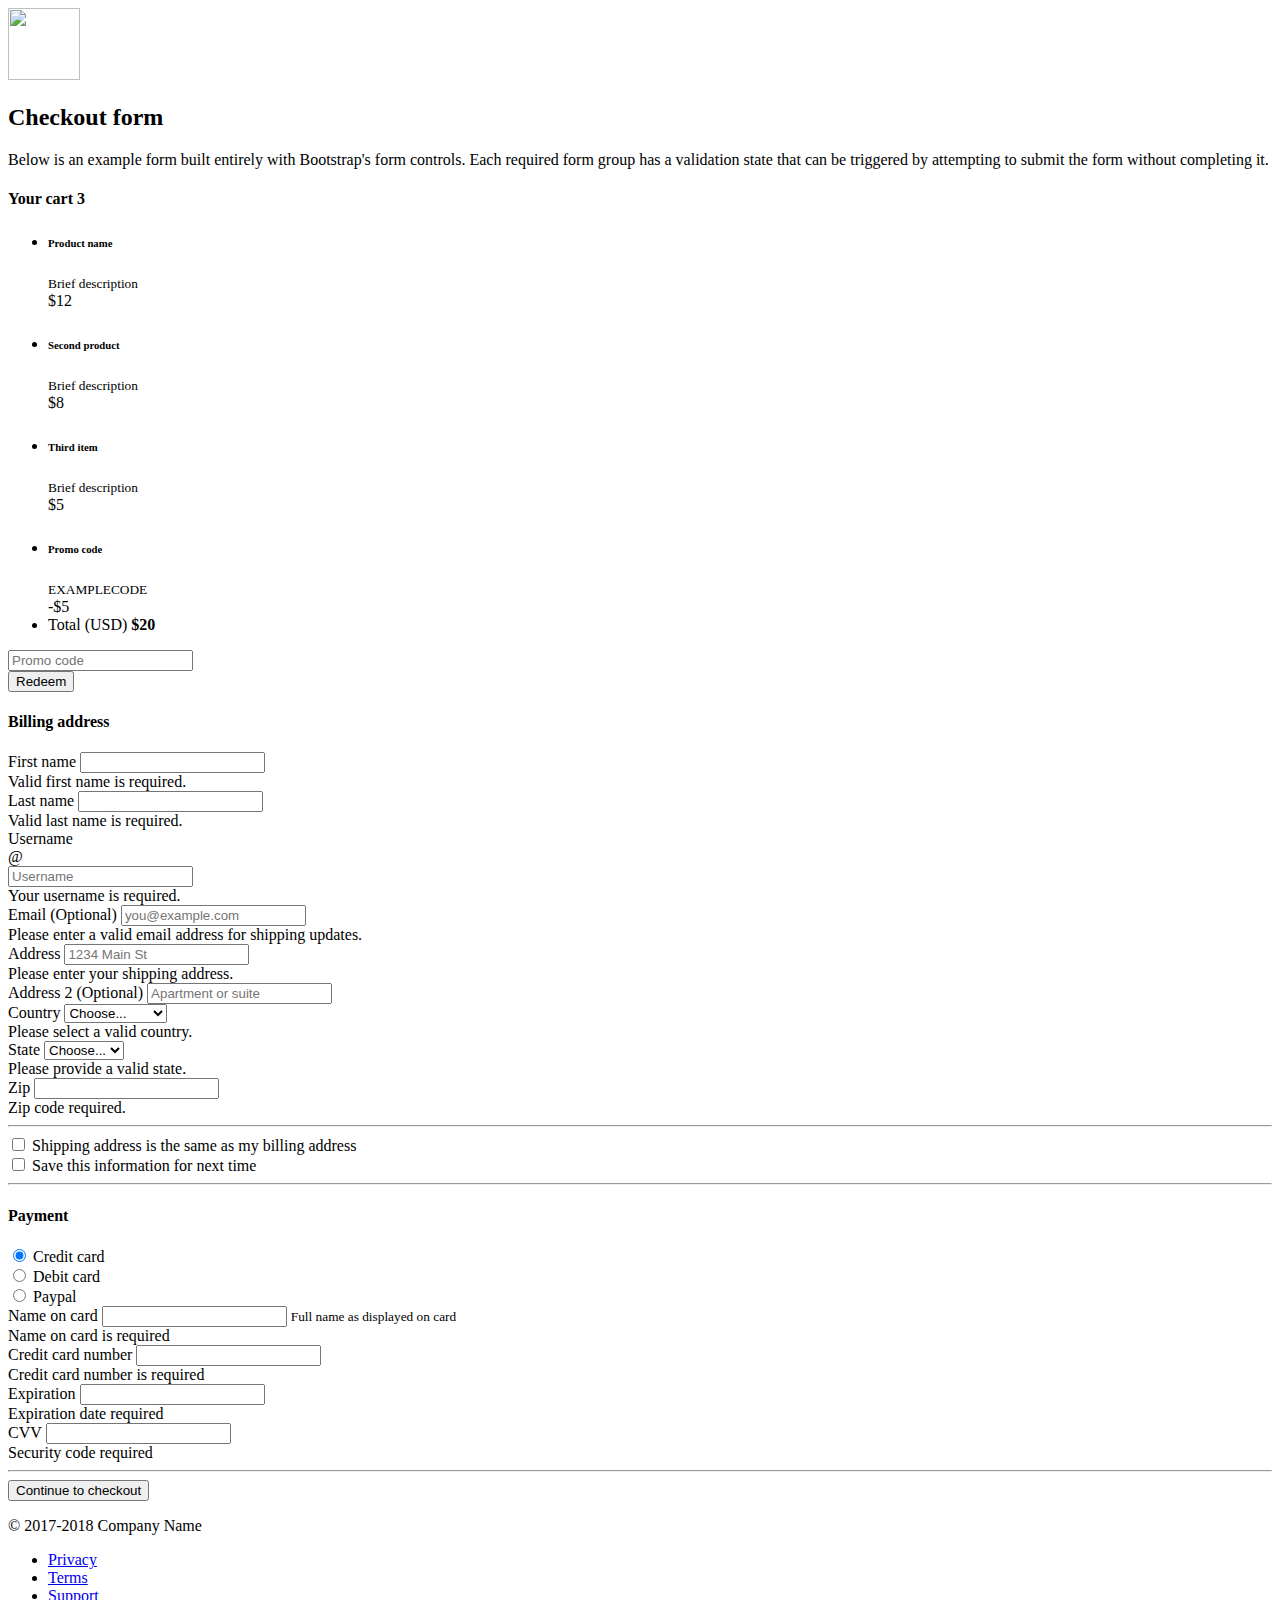
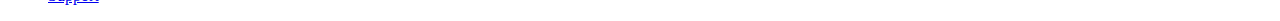
==== checkout.html @ dc1a375a "initial commit" ====
<!doctype html>
<html lang="en">
  <head>
    <meta charset="utf-8">
    <meta name="viewport" content="width=device-width, initial-scale=1, shrink-to-fit=no">
    <meta name="description" content="">
    <meta name="author" content="">
    <link rel="icon" href="/docs/4.0/assets/img/favicons/favicon.ico">

    <title>Checkout example for Bootstrap</title>

    <link rel="canonical" href="https://getbootstrap.com/docs/4.0/examples/checkout/">

    <!-- Bootstrap core CSS -->
    <link href="../../dist/css/bootstrap.min.css" rel="stylesheet">

    <!-- Custom styles for this template -->
    <link href="form-validation.css" rel="stylesheet">
  </head>

  <body class="bg-light">

    <div class="container">
      <div class="py-5 text-center">
        <img class="d-block mx-auto mb-4" src="https://getbootstrap.com/docs/4.0/assets/brand/bootstrap-solid.svg" alt="" width="72" height="72">
        <h2>Checkout form</h2>
        <p class="lead">Below is an example form built entirely with Bootstrap's form controls. Each required form group has a validation state that can be triggered by attempting to submit the form without completing it.</p>
      </div>

      <div class="row">
        <div class="col-md-4 order-md-2 mb-4">
          <h4 class="d-flex justify-content-between align-items-center mb-3">
            <span class="text-muted">Your cart</span>
            <span class="badge badge-secondary badge-pill">3</span>
          </h4>
          <ul class="list-group mb-3">
            <li class="list-group-item d-flex justify-content-between lh-condensed">
              <div>
                <h6 class="my-0">Product name</h6>
                <small class="text-muted">Brief description</small>
              </div>
              <span class="text-muted">$12</span>
            </li>
            <li class="list-group-item d-flex justify-content-between lh-condensed">
              <div>
                <h6 class="my-0">Second product</h6>
                <small class="text-muted">Brief description</small>
              </div>
              <span class="text-muted">$8</span>
            </li>
            <li class="list-group-item d-flex justify-content-between lh-condensed">
              <div>
                <h6 class="my-0">Third item</h6>
                <small class="text-muted">Brief description</small>
              </div>
              <span class="text-muted">$5</span>
            </li>
            <li class="list-group-item d-flex justify-content-between bg-light">
              <div class="text-success">
                <h6 class="my-0">Promo code</h6>
                <small>EXAMPLECODE</small>
              </div>
              <span class="text-success">-$5</span>
            </li>
            <li class="list-group-item d-flex justify-content-between">
              <span>Total (USD)</span>
              <strong>$20</strong>
            </li>
          </ul>

          <form class="card p-2">
            <div class="input-group">
              <input type="text" class="form-control" placeholder="Promo code">
              <div class="input-group-append">
                <button type="submit" class="btn btn-secondary">Redeem</button>
              </div>
            </div>
          </form>
        </div>
        <div class="col-md-8 order-md-1">
          <h4 class="mb-3">Billing address</h4>
          <form class="needs-validation" novalidate>
            <div class="row">
              <div class="col-md-6 mb-3">
                <label for="firstName">First name</label>
                <input type="text" class="form-control" id="firstName" placeholder="" value="" required>
                <div class="invalid-feedback">
                  Valid first name is required.
                </div>
              </div>
              <div class="col-md-6 mb-3">
                <label for="lastName">Last name</label>
                <input type="text" class="form-control" id="lastName" placeholder="" value="" required>
                <div class="invalid-feedback">
                  Valid last name is required.
                </div>
              </div>
            </div>

            <div class="mb-3">
              <label for="username">Username</label>
              <div class="input-group">
                <div class="input-group-prepend">
                  <span class="input-group-text">@</span>
                </div>
                <input type="text" class="form-control" id="username" placeholder="Username" required>
                <div class="invalid-feedback" style="width: 100%;">
                  Your username is required.
                </div>
              </div>
            </div>

            <div class="mb-3">
              <label for="email">Email <span class="text-muted">(Optional)</span></label>
              <input type="email" class="form-control" id="email" placeholder="you@example.com">
              <div class="invalid-feedback">
                Please enter a valid email address for shipping updates.
              </div>
            </div>

            <div class="mb-3">
              <label for="address">Address</label>
              <input type="text" class="form-control" id="address" placeholder="1234 Main St" required>
              <div class="invalid-feedback">
                Please enter your shipping address.
              </div>
            </div>

            <div class="mb-3">
              <label for="address2">Address 2 <span class="text-muted">(Optional)</span></label>
              <input type="text" class="form-control" id="address2" placeholder="Apartment or suite">
            </div>

            <div class="row">
              <div class="col-md-5 mb-3">
                <label for="country">Country</label>
                <select class="custom-select d-block w-100" id="country" required>
                  <option value="">Choose...</option>
                  <option>United States</option>
                </select>
                <div class="invalid-feedback">
                  Please select a valid country.
                </div>
              </div>
              <div class="col-md-4 mb-3">
                <label for="state">State</label>
                <select class="custom-select d-block w-100" id="state" required>
                  <option value="">Choose...</option>
                  <option>California</option>
                </select>
                <div class="invalid-feedback">
                  Please provide a valid state.
                </div>
              </div>
              <div class="col-md-3 mb-3">
                <label for="zip">Zip</label>
                <input type="text" class="form-control" id="zip" placeholder="" required>
                <div class="invalid-feedback">
                  Zip code required.
                </div>
              </div>
            </div>
            <hr class="mb-4">
            <div class="custom-control custom-checkbox">
              <input type="checkbox" class="custom-control-input" id="same-address">
              <label class="custom-control-label" for="same-address">Shipping address is the same as my billing address</label>
            </div>
            <div class="custom-control custom-checkbox">
              <input type="checkbox" class="custom-control-input" id="save-info">
              <label class="custom-control-label" for="save-info">Save this information for next time</label>
            </div>
            <hr class="mb-4">

            <h4 class="mb-3">Payment</h4>

            <div class="d-block my-3">
              <div class="custom-control custom-radio">
                <input id="credit" name="paymentMethod" type="radio" class="custom-control-input" checked required>
                <label class="custom-control-label" for="credit">Credit card</label>
              </div>
              <div class="custom-control custom-radio">
                <input id="debit" name="paymentMethod" type="radio" class="custom-control-input" required>
                <label class="custom-control-label" for="debit">Debit card</label>
              </div>
              <div class="custom-control custom-radio">
                <input id="paypal" name="paymentMethod" type="radio" class="custom-control-input" required>
                <label class="custom-control-label" for="paypal">Paypal</label>
              </div>
            </div>
            <div class="row">
              <div class="col-md-6 mb-3">
                <label for="cc-name">Name on card</label>
                <input type="text" class="form-control" id="cc-name" placeholder="" required>
                <small class="text-muted">Full name as displayed on card</small>
                <div class="invalid-feedback">
                  Name on card is required
                </div>
              </div>
              <div class="col-md-6 mb-3">
                <label for="cc-number">Credit card number</label>
                <input type="text" class="form-control" id="cc-number" placeholder="" required>
                <div class="invalid-feedback">
                  Credit card number is required
                </div>
              </div>
            </div>
            <div class="row">
              <div class="col-md-3 mb-3">
                <label for="cc-expiration">Expiration</label>
                <input type="text" class="form-control" id="cc-expiration" placeholder="" required>
                <div class="invalid-feedback">
                  Expiration date required
                </div>
              </div>
              <div class="col-md-3 mb-3">
                <label for="cc-expiration">CVV</label>
                <input type="text" class="form-control" id="cc-cvv" placeholder="" required>
                <div class="invalid-feedback">
                  Security code required
                </div>
              </div>
            </div>
            <hr class="mb-4">
            <button class="btn btn-primary btn-lg btn-block" type="submit">Continue to checkout</button>
          </form>
        </div>
      </div>

      <footer class="my-5 pt-5 text-muted text-center text-small">
        <p class="mb-1">&copy; 2017-2018 Company Name</p>
        <ul class="list-inline">
          <li class="list-inline-item"><a href="#">Privacy</a></li>
          <li class="list-inline-item"><a href="#">Terms</a></li>
          <li class="list-inline-item"><a href="#">Support</a></li>
        </ul>
      </footer>
    </div>

    <!-- Bootstrap core JavaScript
    ================================================== -->
    <!-- Placed at the end of the document so the pages load faster -->
    <script src="https://code.jquery.com/jquery-3.2.1.slim.min.js" integrity="sha384-KJ3o2DKtIkvYIK3UENzmM7KCkRr/rE9/Qpg6aAZGJwFDMVNA/GpGFF93hXpG5KkN" crossorigin="anonymous"></script>
    <script>window.jQuery || document.write('<script src="../../assets/js/vendor/jquery-slim.min.js"><\/script>')</script>
    <script src="../../assets/js/vendor/popper.min.js"></script>
    <script src="../../dist/js/bootstrap.min.js"></script>
    <script src="../../assets/js/vendor/holder.min.js"></script>
    <script>
      // Example starter JavaScript for disabling form submissions if there are invalid fields
      (function() {
        'use strict';

        window.addEventListener('load', function() {
          // Fetch all the forms we want to apply custom Bootstrap validation styles to
          var forms = document.getElementsByClassName('needs-validation');

          // Loop over them and prevent submission
          var validation = Array.prototype.filter.call(forms, function(form) {
            form.addEventListener('submit', function(event) {
              if (form.checkValidity() === false) {
                event.preventDefault();
                event.stopPropagation();
              }
              form.classList.add('was-validated');
            }, false);
          });
        }, false);
      })();
    </script>
  </body>
</html>
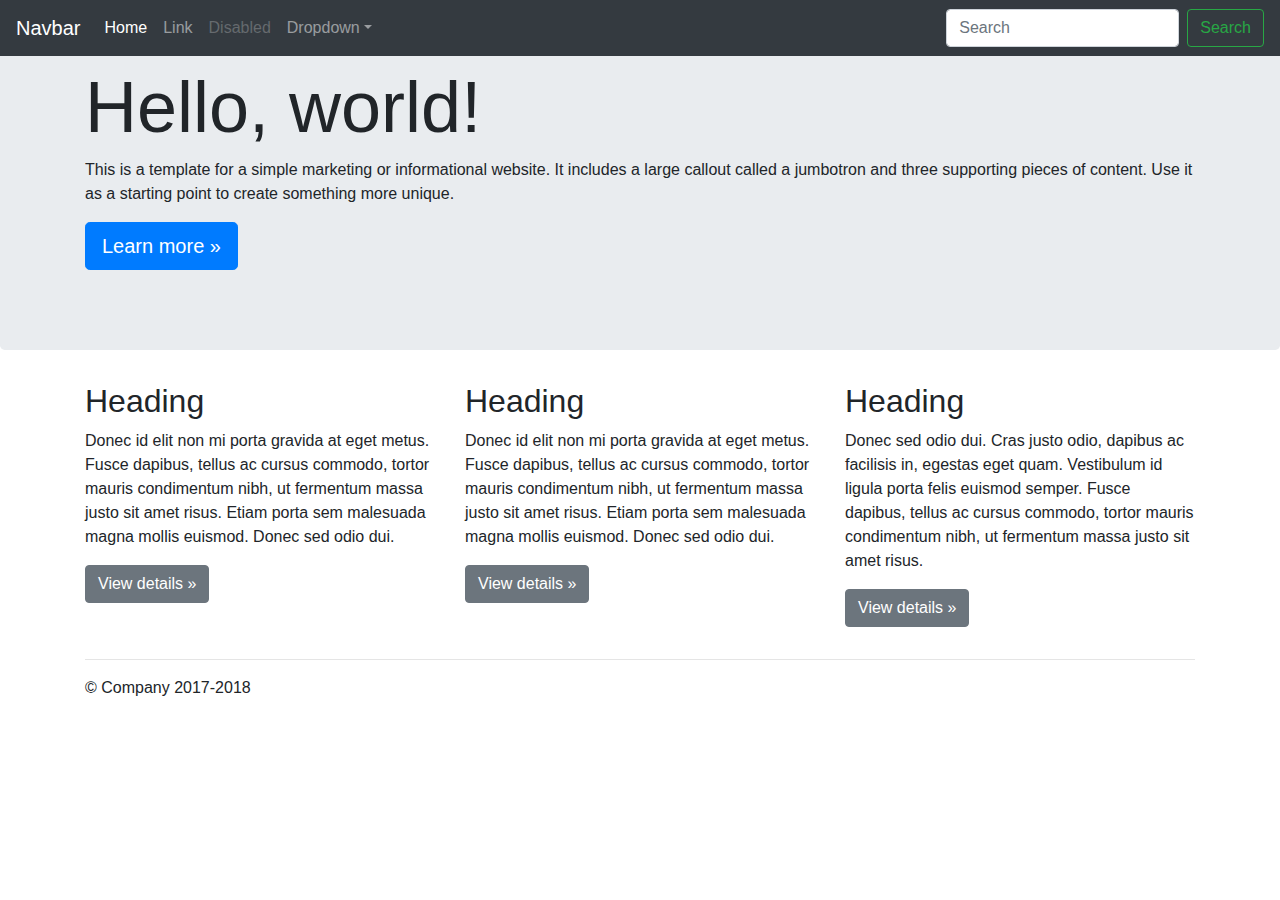
==== commit f7975cc3: "new" ====
--- a/checkout.html
+++ b/checkout.html
@@ -1,271 +1,88 @@
-
 <!doctype html>
 <html lang="en">
   <head>
+    <!-- Required meta tags -->
     <meta charset="utf-8">
     <meta name="viewport" content="width=device-width, initial-scale=1, shrink-to-fit=no">
-    <meta name="description" content="">
-    <meta name="author" content="">
-    <link rel="icon" href="/docs/4.0/assets/img/favicons/favicon.ico">
 
-    <title>Checkout example for Bootstrap</title>
+    <!-- Bootstrap CSS -->
+    <link rel="stylesheet" href="https://stackpath.bootstrapcdn.com/bootstrap/4.5.2/css/bootstrap.min.css" integrity="sha384-JcKb8q3iqJ61gNV9KGb8thSsNjpSL0n8PARn9HuZOnIxN0hoP+VmmDGMN5t9UJ0Z" crossorigin="anonymous">
 
-    <link rel="canonical" href="https://getbootstrap.com/docs/4.0/examples/checkout/">
+    <title>Hello, world!</title>
+  </head>
+  <body>
+        <nav class="navbar navbar-expand-md navbar-dark fixed-top bg-dark">
+      <a class="navbar-brand" href="#">Navbar</a>
+      <button class="navbar-toggler" type="button" data-toggle="collapse" data-target="#navbarsExampleDefault" aria-controls="navbarsExampleDefault" aria-expanded="false" aria-label="Toggle navigation">
+        <span class="navbar-toggler-icon"></span>
+      </button>
 
-    <!-- Bootstrap core CSS -->
-    <link href="../../dist/css/bootstrap.min.css" rel="stylesheet">
+      <div class="collapse navbar-collapse" id="navbarsExampleDefault">
+        <ul class="navbar-nav mr-auto">
+          <li class="nav-item active">
+            <a class="nav-link" href="#">Home <span class="sr-only">(current)</span></a>
+          </li>
+          <li class="nav-item">
+            <a class="nav-link" href="#">Link</a>
+          </li>
+          <li class="nav-item">
+            <a class="nav-link disabled" href="#">Disabled</a>
+          </li>
+          <li class="nav-item dropdown">
+            <a class="nav-link dropdown-toggle" href="http://example.com" id="dropdown01" data-toggle="dropdown" aria-haspopup="true" aria-expanded="false">Dropdown</a>
+            <div class="dropdown-menu" aria-labelledby="dropdown01">
+              <a class="dropdown-item" href="#">Action</a>
+              <a class="dropdown-item" href="#">Another action</a>
+              <a class="dropdown-item" href="#">Something else here</a>
+            </div>
+          </li>
+        </ul>
+        <form class="form-inline my-2 my-lg-0">
+          <input class="form-control mr-sm-2" type="text" placeholder="Search" aria-label="Search">
+          <button class="btn btn-outline-success my-2 my-sm-0" type="submit">Search</button>
+        </form>
+      </div>
+    </nav>
 
-    <!-- Custom styles for this template -->
-    <link href="form-validation.css" rel="stylesheet">
-  </head>
+    <main role="main">
 
-  <body class="bg-light">
-
-    <div class="container">
-      <div class="py-5 text-center">
-        <img class="d-block mx-auto mb-4" src="https://getbootstrap.com/docs/4.0/assets/brand/bootstrap-solid.svg" alt="" width="72" height="72">
-        <h2>Checkout form</h2>
-        <p class="lead">Below is an example form built entirely with Bootstrap's form controls. Each required form group has a validation state that can be triggered by attempting to submit the form without completing it.</p>
-      </div>
-
-      <div class="row">
-        <div class="col-md-4 order-md-2 mb-4">
-          <h4 class="d-flex justify-content-between align-items-center mb-3">
-            <span class="text-muted">Your cart</span>
-            <span class="badge badge-secondary badge-pill">3</span>
-          </h4>
-          <ul class="list-group mb-3">
-            <li class="list-group-item d-flex justify-content-between lh-condensed">
-              <div>
-                <h6 class="my-0">Product name</h6>
-                <small class="text-muted">Brief description</small>
-              </div>
-              <span class="text-muted">$12</span>
-            </li>
-            <li class="list-group-item d-flex justify-content-between lh-condensed">
-              <div>
-                <h6 class="my-0">Second product</h6>
-                <small class="text-muted">Brief description</small>
-              </div>
-              <span class="text-muted">$8</span>
-            </li>
-            <li class="list-group-item d-flex justify-content-between lh-condensed">
-              <div>
-                <h6 class="my-0">Third item</h6>
-                <small class="text-muted">Brief description</small>
-              </div>
-              <span class="text-muted">$5</span>
-            </li>
-            <li class="list-group-item d-flex justify-content-between bg-light">
-              <div class="text-success">
-                <h6 class="my-0">Promo code</h6>
-                <small>EXAMPLECODE</small>
-              </div>
-              <span class="text-success">-$5</span>
-            </li>
-            <li class="list-group-item d-flex justify-content-between">
-              <span>Total (USD)</span>
-              <strong>$20</strong>
-            </li>
-          </ul>
-
-          <form class="card p-2">
-            <div class="input-group">
-              <input type="text" class="form-control" placeholder="Promo code">
-              <div class="input-group-append">
-                <button type="submit" class="btn btn-secondary">Redeem</button>
-              </div>
-            </div>
-          </form>
-        </div>
-        <div class="col-md-8 order-md-1">
-          <h4 class="mb-3">Billing address</h4>
-          <form class="needs-validation" novalidate>
-            <div class="row">
-              <div class="col-md-6 mb-3">
-                <label for="firstName">First name</label>
-                <input type="text" class="form-control" id="firstName" placeholder="" value="" required>
-                <div class="invalid-feedback">
-                  Valid first name is required.
-                </div>
-              </div>
-              <div class="col-md-6 mb-3">
-                <label for="lastName">Last name</label>
-                <input type="text" class="form-control" id="lastName" placeholder="" value="" required>
-                <div class="invalid-feedback">
-                  Valid last name is required.
-                </div>
-              </div>
-            </div>
-
-            <div class="mb-3">
-              <label for="username">Username</label>
-              <div class="input-group">
-                <div class="input-group-prepend">
-                  <span class="input-group-text">@</span>
-                </div>
-                <input type="text" class="form-control" id="username" placeholder="Username" required>
-                <div class="invalid-feedback" style="width: 100%;">
-                  Your username is required.
-                </div>
-              </div>
-            </div>
-
-            <div class="mb-3">
-              <label for="email">Email <span class="text-muted">(Optional)</span></label>
-              <input type="email" class="form-control" id="email" placeholder="you@example.com">
-              <div class="invalid-feedback">
-                Please enter a valid email address for shipping updates.
-              </div>
-            </div>
-
-            <div class="mb-3">
-              <label for="address">Address</label>
-              <input type="text" class="form-control" id="address" placeholder="1234 Main St" required>
-              <div class="invalid-feedback">
-                Please enter your shipping address.
-              </div>
-            </div>
-
-            <div class="mb-3">
-              <label for="address2">Address 2 <span class="text-muted">(Optional)</span></label>
-              <input type="text" class="form-control" id="address2" placeholder="Apartment or suite">
-            </div>
-
-            <div class="row">
-              <div class="col-md-5 mb-3">
-                <label for="country">Country</label>
-                <select class="custom-select d-block w-100" id="country" required>
-                  <option value="">Choose...</option>
-                  <option>United States</option>
-                </select>
-                <div class="invalid-feedback">
-                  Please select a valid country.
-                </div>
-              </div>
-              <div class="col-md-4 mb-3">
-                <label for="state">State</label>
-                <select class="custom-select d-block w-100" id="state" required>
-                  <option value="">Choose...</option>
-                  <option>California</option>
-                </select>
-                <div class="invalid-feedback">
-                  Please provide a valid state.
-                </div>
-              </div>
-              <div class="col-md-3 mb-3">
-                <label for="zip">Zip</label>
-                <input type="text" class="form-control" id="zip" placeholder="" required>
-                <div class="invalid-feedback">
-                  Zip code required.
-                </div>
-              </div>
-            </div>
-            <hr class="mb-4">
-            <div class="custom-control custom-checkbox">
-              <input type="checkbox" class="custom-control-input" id="same-address">
-              <label class="custom-control-label" for="same-address">Shipping address is the same as my billing address</label>
-            </div>
-            <div class="custom-control custom-checkbox">
-              <input type="checkbox" class="custom-control-input" id="save-info">
-              <label class="custom-control-label" for="save-info">Save this information for next time</label>
-            </div>
-            <hr class="mb-4">
-
-            <h4 class="mb-3">Payment</h4>
-
-            <div class="d-block my-3">
-              <div class="custom-control custom-radio">
-                <input id="credit" name="paymentMethod" type="radio" class="custom-control-input" checked required>
-                <label class="custom-control-label" for="credit">Credit card</label>
-              </div>
-              <div class="custom-control custom-radio">
-                <input id="debit" name="paymentMethod" type="radio" class="custom-control-input" required>
-                <label class="custom-control-label" for="debit">Debit card</label>
-              </div>
-              <div class="custom-control custom-radio">
-                <input id="paypal" name="paymentMethod" type="radio" class="custom-control-input" required>
-                <label class="custom-control-label" for="paypal">Paypal</label>
-              </div>
-            </div>
-            <div class="row">
-              <div class="col-md-6 mb-3">
-                <label for="cc-name">Name on card</label>
-                <input type="text" class="form-control" id="cc-name" placeholder="" required>
-                <small class="text-muted">Full name as displayed on card</small>
-                <div class="invalid-feedback">
-                  Name on card is required
-                </div>
-              </div>
-              <div class="col-md-6 mb-3">
-                <label for="cc-number">Credit card number</label>
-                <input type="text" class="form-control" id="cc-number" placeholder="" required>
-                <div class="invalid-feedback">
-                  Credit card number is required
-                </div>
-              </div>
-            </div>
-            <div class="row">
-              <div class="col-md-3 mb-3">
-                <label for="cc-expiration">Expiration</label>
-                <input type="text" class="form-control" id="cc-expiration" placeholder="" required>
-                <div class="invalid-feedback">
-                  Expiration date required
-                </div>
-              </div>
-              <div class="col-md-3 mb-3">
-                <label for="cc-expiration">CVV</label>
-                <input type="text" class="form-control" id="cc-cvv" placeholder="" required>
-                <div class="invalid-feedback">
-                  Security code required
-                </div>
-              </div>
-            </div>
-            <hr class="mb-4">
-            <button class="btn btn-primary btn-lg btn-block" type="submit">Continue to checkout</button>
-          </form>
+      <!-- Main jumbotron for a primary marketing message or call to action -->
+      <div class="jumbotron">
+        <div class="container">
+          <h1 class="display-3">Hello, world!</h1>
+          <p>This is a template for a simple marketing or informational website. It includes a large callout called a jumbotron and three supporting pieces of content. Use it as a starting point to create something more unique.</p>
+          <p><a class="btn btn-primary btn-lg" href="#" role="button">Learn more &raquo;</a></p>
         </div>
       </div>
 
-      <footer class="my-5 pt-5 text-muted text-center text-small">
-        <p class="mb-1">&copy; 2017-2018 Company Name</p>
-        <ul class="list-inline">
-          <li class="list-inline-item"><a href="#">Privacy</a></li>
-          <li class="list-inline-item"><a href="#">Terms</a></li>
-          <li class="list-inline-item"><a href="#">Support</a></li>
-        </ul>
-      </footer>
-    </div>
+      <div class="container">
+        <!-- Example row of columns -->
+        <div class="row">
+          <div class="col-md-4">
+            <h2>Heading</h2>
+            <p>Donec id elit non mi porta gravida at eget metus. Fusce dapibus, tellus ac cursus commodo, tortor mauris condimentum nibh, ut fermentum massa justo sit amet risus. Etiam porta sem malesuada magna mollis euismod. Donec sed odio dui. </p>
+            <p><a class="btn btn-secondary" href="#" role="button">View details &raquo;</a></p>
+          </div>
+          <div class="col-md-4">
+            <h2>Heading</h2>
+            <p>Donec id elit non mi porta gravida at eget metus. Fusce dapibus, tellus ac cursus commodo, tortor mauris condimentum nibh, ut fermentum massa justo sit amet risus. Etiam porta sem malesuada magna mollis euismod. Donec sed odio dui. </p>
+            <p><a class="btn btn-secondary" href="#" role="button">View details &raquo;</a></p>
+          </div>
+          <div class="col-md-4">
+            <h2>Heading</h2>
+            <p>Donec sed odio dui. Cras justo odio, dapibus ac facilisis in, egestas eget quam. Vestibulum id ligula porta felis euismod semper. Fusce dapibus, tellus ac cursus commodo, tortor mauris condimentum nibh, ut fermentum massa justo sit amet risus.</p>
+            <p><a class="btn btn-secondary" href="#" role="button">View details &raquo;</a></p>
+          </div>
+        </div>
 
-    <!-- Bootstrap core JavaScript
-    ================================================== -->
-    <!-- Placed at the end of the document so the pages load faster -->
-    <script src="https://code.jquery.com/jquery-3.2.1.slim.min.js" integrity="sha384-KJ3o2DKtIkvYIK3UENzmM7KCkRr/rE9/Qpg6aAZGJwFDMVNA/GpGFF93hXpG5KkN" crossorigin="anonymous"></script>
-    <script>window.jQuery || document.write('<script src="../../assets/js/vendor/jquery-slim.min.js"><\/script>')</script>
-    <script src="../../assets/js/vendor/popper.min.js"></script>
-    <script src="../../dist/js/bootstrap.min.js"></script>
-    <script src="../../assets/js/vendor/holder.min.js"></script>
-    <script>
-      // Example starter JavaScript for disabling form submissions if there are invalid fields
-      (function() {
-        'use strict';
+        <hr>
 
-        window.addEventListener('load', function() {
-          // Fetch all the forms we want to apply custom Bootstrap validation styles to
-          var forms = document.getElementsByClassName('needs-validation');
+      </div> <!-- /container -->
 
-          // Loop over them and prevent submission
-          var validation = Array.prototype.filter.call(forms, function(form) {
-            form.addEventListener('submit', function(event) {
-              if (form.checkValidity() === false) {
-                event.preventDefault();
-                event.stopPropagation();
-              }
-              form.classList.add('was-validated');
-            }, false);
-          });
-        }, false);
-      })();
-    </script>
+    </main>
+
+    <footer class="container">
+      <p>&copy; Company 2017-2018</p>
+    </footer>
   </body>
-</html>
+</html>